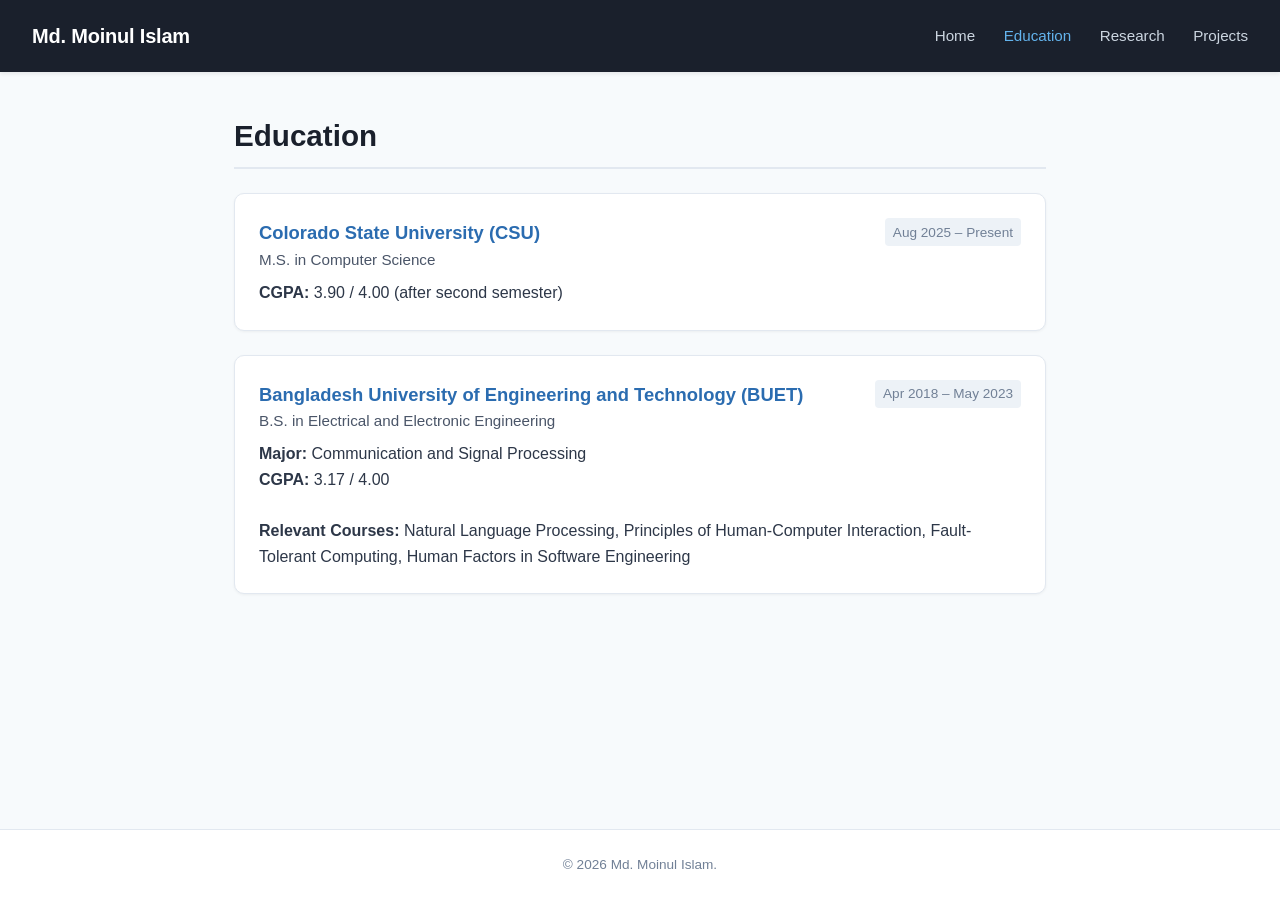
==== education.html @ 92ad13c2 "personal website setup" ====
<!DOCTYPE html>
<html lang="en">
<head>
  <meta charset="UTF-8">
  <meta name="viewport" content="width=device-width, initial-scale=1.0">
  <title>Md. Moinul Islam | Education</title>
  <link rel="stylesheet" href="style.css">
</head>
<body>
  <header>
    <div class="site-title">Md. Moinul Islam</div>
    <nav>
      <a href="index.html">Home</a>
      <a href="education.html" class="active">Education</a>
      <a href="research.html">Research</a>
      <a href="projects.html">Projects</a>
    </nav>
  </header>

  <main>
    <h1>Education</h1>

    <div class="card">
      <div class="card-header">
        <div>
          <div class="card-title">Colorado State University (CSU)</div>
          <div class="card-subtitle">M.S. in Computer Science</div>
        </div>
        <div class="card-meta">Aug 2025 – Present</div>
      </div>
      <div class="card-body">
        <p><strong>CGPA:</strong> 3.90 / 4.00 (after second semester)</p>
      </div>
    </div>

    <div class="card">
      <div class="card-header">
        <div>
          <div class="card-title">Bangladesh University of Engineering and Technology (BUET)</div>
          <div class="card-subtitle">B.S. in Electrical and Electronic Engineering</div>
        </div>
        <div class="card-meta">Apr 2018 – May 2023</div>
      </div>
      <div class="card-body">
        <p><strong>Major:</strong> Communication and Signal Processing</p>
        <p><strong>CGPA:</strong> 3.17 / 4.00</p>
        <br>
        <p><strong>Relevant Courses:</strong> Natural Language Processing, Principles of Human-Computer Interaction, Fault-Tolerant Computing, Human Factors in Software Engineering</p>
      </div>
    </div>
  </main>

  <footer>
    &copy; 2026 Md. Moinul Islam.
  </footer>
</body>
</html>
---- style.css ----
* {
  box-sizing: border-box;
  margin: 0;
  padding: 0;
}

body {
  font-family: -apple-system, BlinkMacSystemFont, "Segoe UI", Roboto, Helvetica, Arial, sans-serif;
  line-height: 1.6;
  color: #2d3748;
  background-color: #f7fafc;
  display: flex;
  flex-direction: column;
  min-height: 100vh;
}

/* Header & Navigation */
header {
  background-color: #1a202c;
  color: #ffffff;
  padding: 1.25rem 2rem;
  display: flex;
  justify-content: space-between;
  align-items: center;
  position: sticky;
  top: 0;
  z-index: 100;
  box-shadow: 0 2px 4px rgba(0,0,0,0.08);
}

.site-title {
  font-size: 1.25rem;
  font-weight: 700;
  letter-spacing: -0.01em;
}

nav a {
  color: #cbd5e0;
  text-decoration: none;
  margin-left: 1.5rem;
  font-weight: 500;
  font-size: 0.95rem;
  transition: color 0.2s;
}

nav a:hover,
nav a.active {
  color: #63b3ed;
}

/* Main Container */
main {
  flex: 1;
  max-width: 860px;
  width: 100%;
  margin: 2.5rem auto;
  padding: 0 1.5rem;
}

h1 {
  font-size: 1.85rem;
  color: #1a202c;
  margin-bottom: 1.5rem;
  border-bottom: 2px solid #e2e8f0;
  padding-bottom: 0.5rem;
}

/* Hero Section (Photo + Bio) */
.hero-card {
  display: flex;
  align-items: center;
  gap: 2rem;
  background: #ffffff;
  border: 1px solid #e2e8f0;
  border-radius: 10px;
  padding: 2rem;
  margin-bottom: 1.75rem;
  box-shadow: 0 1px 3px rgba(0, 0, 0, 0.05);
}

.profile-img-container {
  flex-shrink: 0;
}

.profile-img {
  width: 160px;
  height: 160px;
  border-radius: 50%;
  object-fit: cover;
  border: 3px solid #edf2f7;
  box-shadow: 0 4px 6px -1px rgba(0, 0, 0, 0.1);
}

.hero-content {
  flex: 1;
}

.hero-content h2 {
  font-size: 1.5rem;
  color: #1a202c;
  margin-bottom: 0.25rem;
}

.hero-subtitle {
  color: #4a5568;
  font-weight: 500;
  font-size: 1.05rem;
  margin-bottom: 0.75rem;
}

/* Cards */
.card {
  background: #ffffff;
  border: 1px solid #e2e8f0;
  border-radius: 10px;
  padding: 1.5rem;
  margin-bottom: 1.5rem;
  box-shadow: 0 1px 3px rgba(0, 0, 0, 0.05);
}

.card-header {
  display: flex;
  justify-content: space-between;
  align-items: flex-start;
  flex-wrap: wrap;
  gap: 0.5rem;
  margin-bottom: 0.5rem;
}

.card-title {
  font-size: 1.15rem;
  font-weight: 600;
  color: #2b6cb0;
}

.card-subtitle {
  font-weight: 500;
  color: #4a5568;
  font-size: 0.95rem;
}

.card-meta {
  color: #718096;
  font-size: 0.85rem;
  background: #edf2f7;
  padding: 0.2rem 0.5rem;
  border-radius: 4px;
}

.card-body ul {
  padding-left: 1.25rem;
  margin-top: 0.5rem;
}

.card-body li {
  margin-bottom: 0.4rem;
}

/* Document & Button Links */
.actions {
  margin-top: 1rem;
  display: flex;
  gap: 0.75rem;
  flex-wrap: wrap;
}

.btn {
  display: inline-flex;
  align-items: center;
  gap: 0.4rem;
  padding: 0.55rem 1.1rem;
  border-radius: 6px;
  font-size: 0.9rem;
  font-weight: 500;
  text-decoration: none;
  transition: background-color 0.2s, transform 0.1s;
}

.btn-primary {
  background-color: #2b6cb0;
  color: #ffffff;
}

.btn-primary:hover {
  background-color: #2c5282;
}

.doc-link {
  display: inline-flex;
  align-items: center;
  gap: 0.35rem;
  margin-top: 0.85rem;
  color: #2b6cb0;
  font-size: 0.9rem;
  font-weight: 500;
  text-decoration: none;
  border: 1px solid #cbd5e0;
  padding: 0.35rem 0.75rem;
  border-radius: 5px;
  transition: all 0.2s ease;
}

.doc-link:hover {
  background-color: #ebf8ff;
  border-color: #bee3f8;
}

/* Tags */
.tag-container {
  display: flex;
  flex-wrap: wrap;
  gap: 0.5rem;
  margin-top: 0.75rem;
}

.tag {
  background-color: #edf2f7;
  color: #2d3748;
  padding: 0.25rem 0.65rem;
  border-radius: 4px;
  font-size: 0.85rem;
  font-weight: 500;
}

footer {
  text-align: center;
  padding: 1.5rem;
  font-size: 0.85rem;
  color: #718096;
  border-top: 1px solid #e2e8f0;
  background-color: #ffffff;
}

/* Responsive adjustments */
@media (max-width: 640px) {
  .hero-card {
    flex-direction: column;
    text-align: center;
    gap: 1.25rem;
  }
  .actions {
    justify-content: center;
  }
  nav a {
    margin-left: 0.75rem;
  }
}
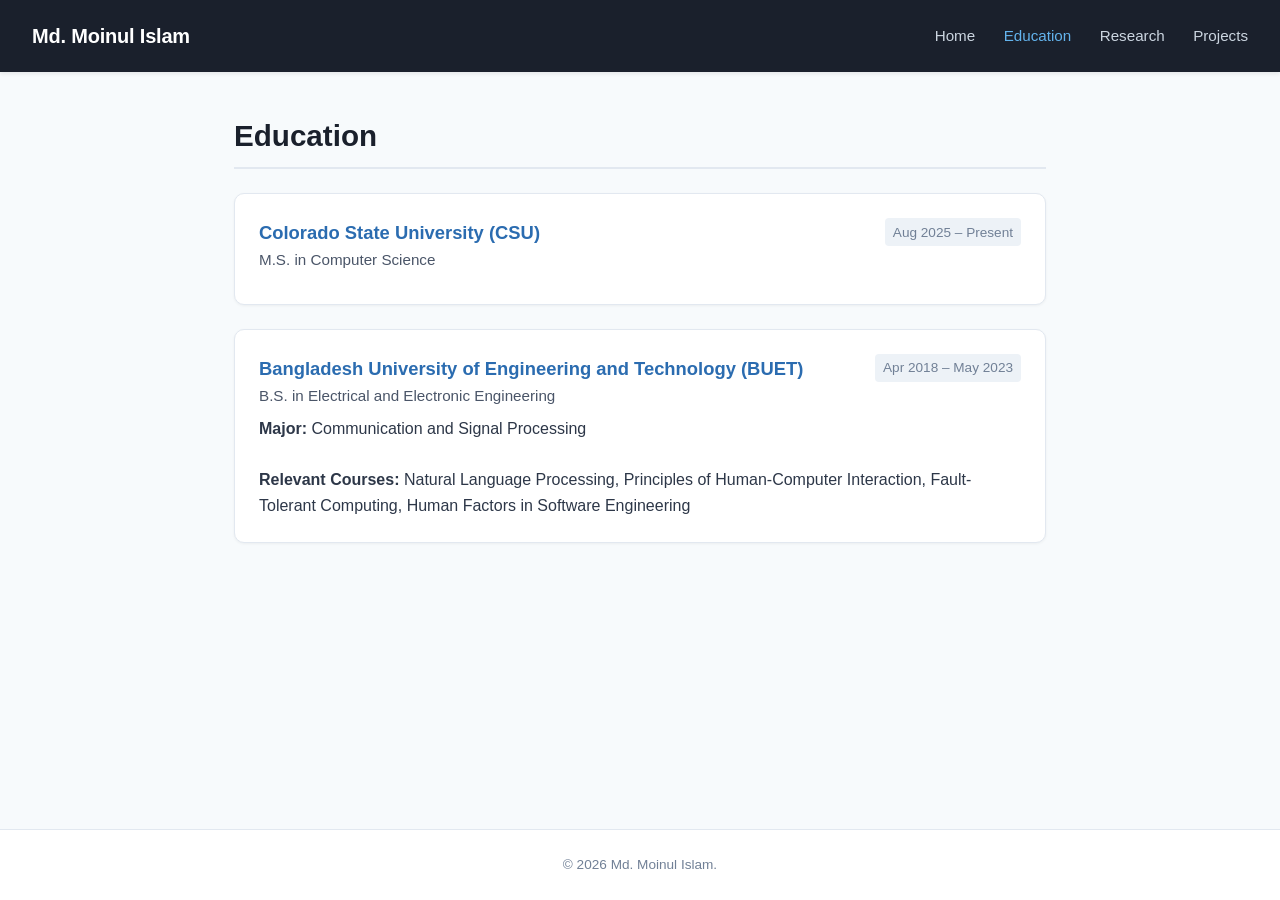
==== commit c43118e3: "changes in education page" ====
--- a/education.html
+++ b/education.html
@@ -28,9 +28,7 @@
         </div>
         <div class="card-meta">Aug 2025 – Present</div>
       </div>
-      <div class="card-body">
-        <p><strong>CGPA:</strong> 3.90 / 4.00 (after second semester)</p>
-      </div>
+      
     </div>
 
     <div class="card">
@@ -43,7 +41,7 @@
       </div>
       <div class="card-body">
         <p><strong>Major:</strong> Communication and Signal Processing</p>
-        <p><strong>CGPA:</strong> 3.17 / 4.00</p>
+       
         <br>
         <p><strong>Relevant Courses:</strong> Natural Language Processing, Principles of Human-Computer Interaction, Fault-Tolerant Computing, Human Factors in Software Engineering</p>
       </div>
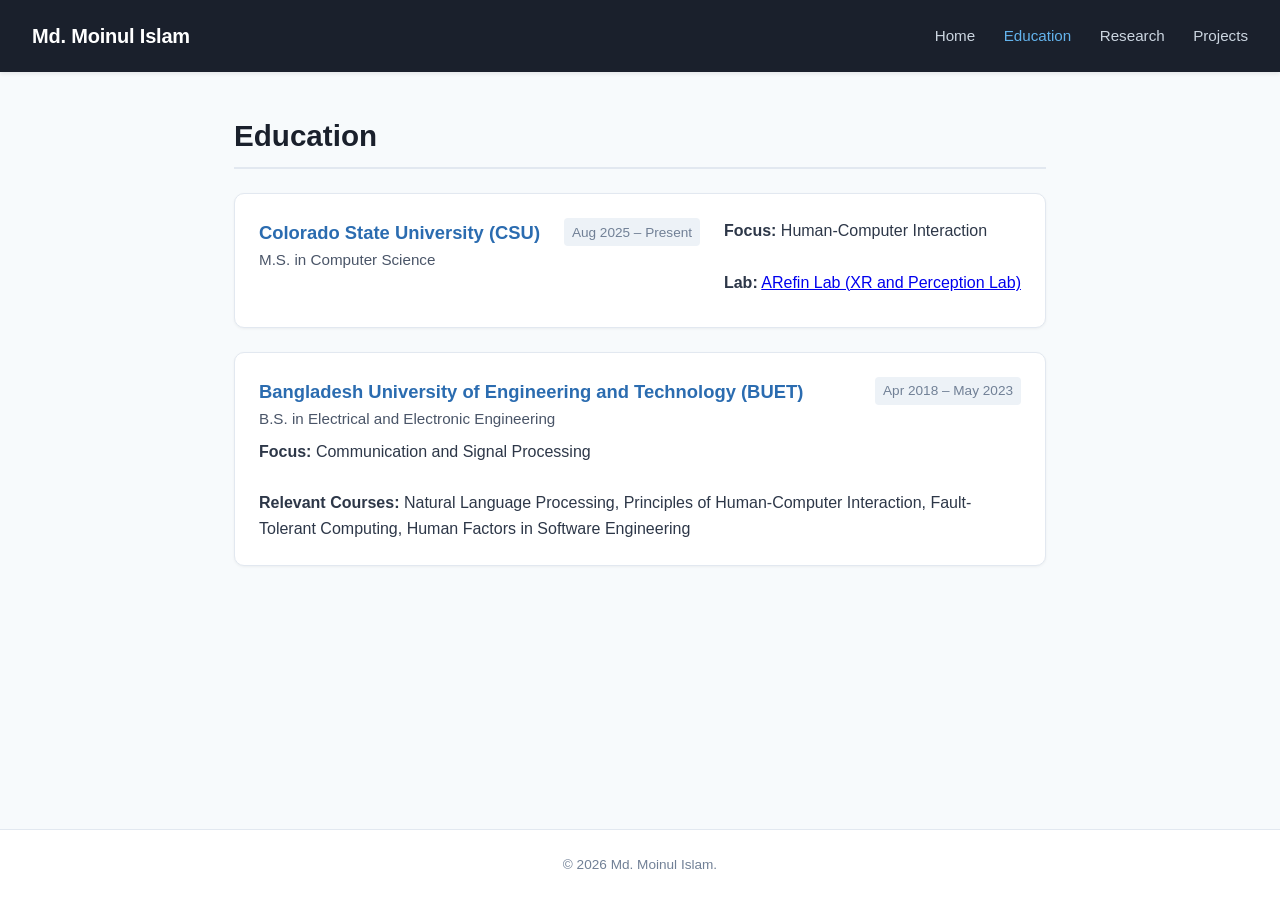
==== commit a13b2fa5: "changes in research page" ====
--- a/education.html
+++ b/education.html
@@ -27,6 +27,11 @@
           <div class="card-subtitle">M.S. in Computer Science</div>
         </div>
         <div class="card-meta">Aug 2025 – Present</div>
+        <div class="card-body">
+          <p><strong>Focus:</strong> Human-Computer Interaction</p>
+          <br>
+          <p><strong>Lab:</strong> <a href="https://www.safayetarefin.com/arefin-lab" target="_blank">ARefin Lab (XR and Perception Lab)</a></p>
+        </div>
       </div>
       
     </div>
@@ -40,7 +45,7 @@
         <div class="card-meta">Apr 2018 – May 2023</div>
       </div>
       <div class="card-body">
-        <p><strong>Major:</strong> Communication and Signal Processing</p>
+        <p><strong>Focus:</strong> Communication and Signal Processing</p>
        
         <br>
         <p><strong>Relevant Courses:</strong> Natural Language Processing, Principles of Human-Computer Interaction, Fault-Tolerant Computing, Human Factors in Software Engineering</p>
--- a/style.css
+++ b/style.css
@@ -244,4 +244,42 @@
   nav a {
     margin-left: 0.75rem;
   }
+}
+
+
+/* Container for parallel images */
+.image-row {
+  display: grid;
+  grid-template-columns: repeat(auto-fit, minmax(220px, 1fr));
+  gap: 1.25rem;
+  margin: 1.5rem 0;
+}
+
+/* Individual figure / wrapper */
+.image-item {
+  display: flex;
+  flex-direction: column;
+  background: #ffffff;
+  border: 1px solid #e2e8f0;
+  border-radius: 8px;
+  overflow: hidden;
+  box-shadow: 0 1px 3px rgba(0, 0, 0, 0.05);
+}
+
+/* Image behavior inside container */
+.image-item img {
+  width: 100%;
+  height: 200px;         /* Keeps all side-by-side images uniform */
+  object-fit: cover;     /* Prevents image distortion/stretching */
+  display: block;
+}
+
+/* Optional image captions */
+.image-caption {
+  padding: 0.65rem 0.85rem;
+  font-size: 0.85rem;
+  color: #718096;
+  text-align: center;
+  background-color: #fafafa;
+  border-top: 1px solid #edf2f7;
 }
